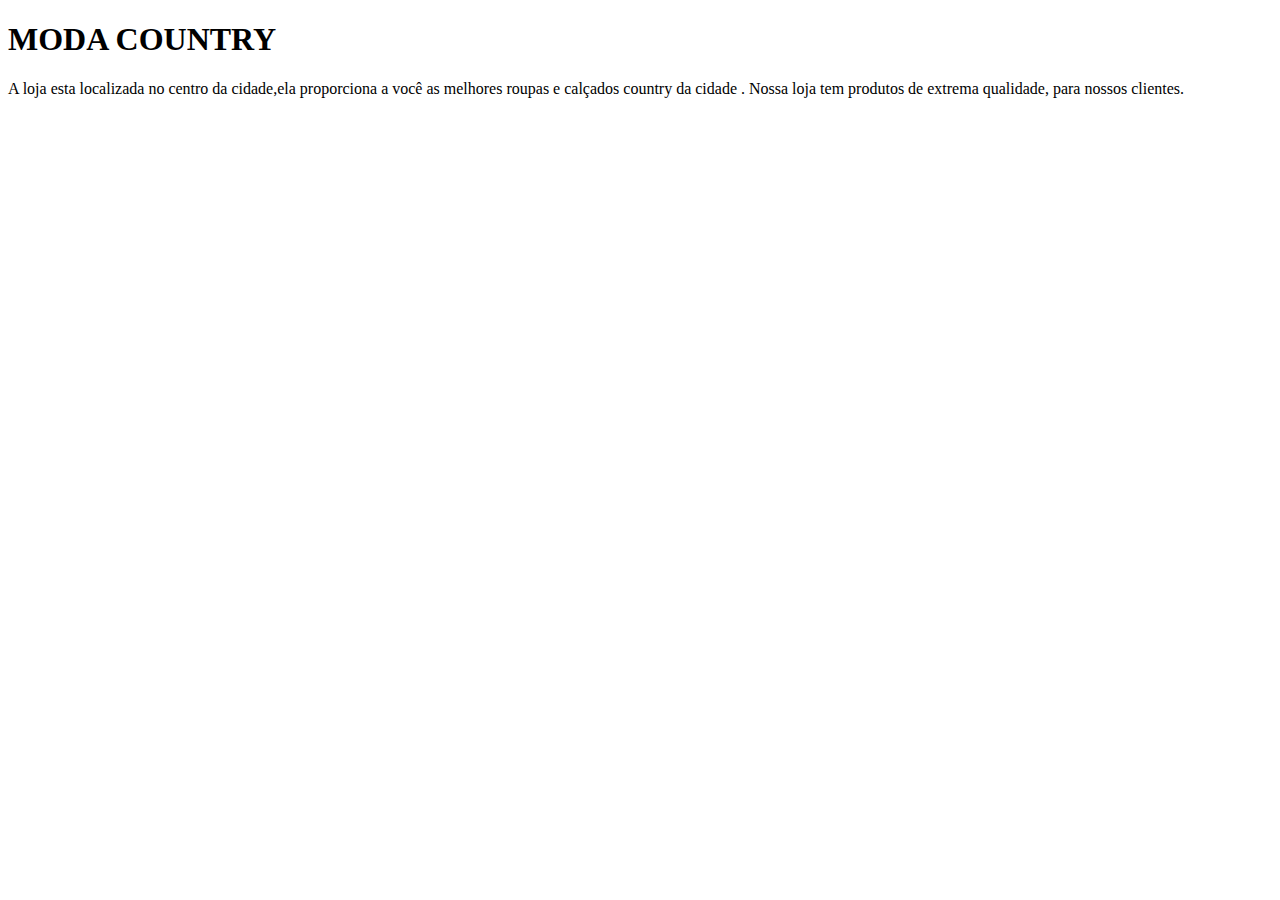
==== index.html @ 0be1b8f0 "atualização" ====
<!DOCTYPE html>
<html lang="pt-br">
  <head>
    <link rel="stylesheet" href +"style.css">
    <meta charset="utf-8">
    <title></title>
  </head>
  <body>
    <h1>MODA COUNTRY</h1>

    <P>
A loja esta localizada no centro da cidade,ela proporciona a você as melhores roupas e calçados country da cidade .

Nossa loja tem produtos de extrema qualidade, para nossos clientes.</P>






    
  </body>
</html>
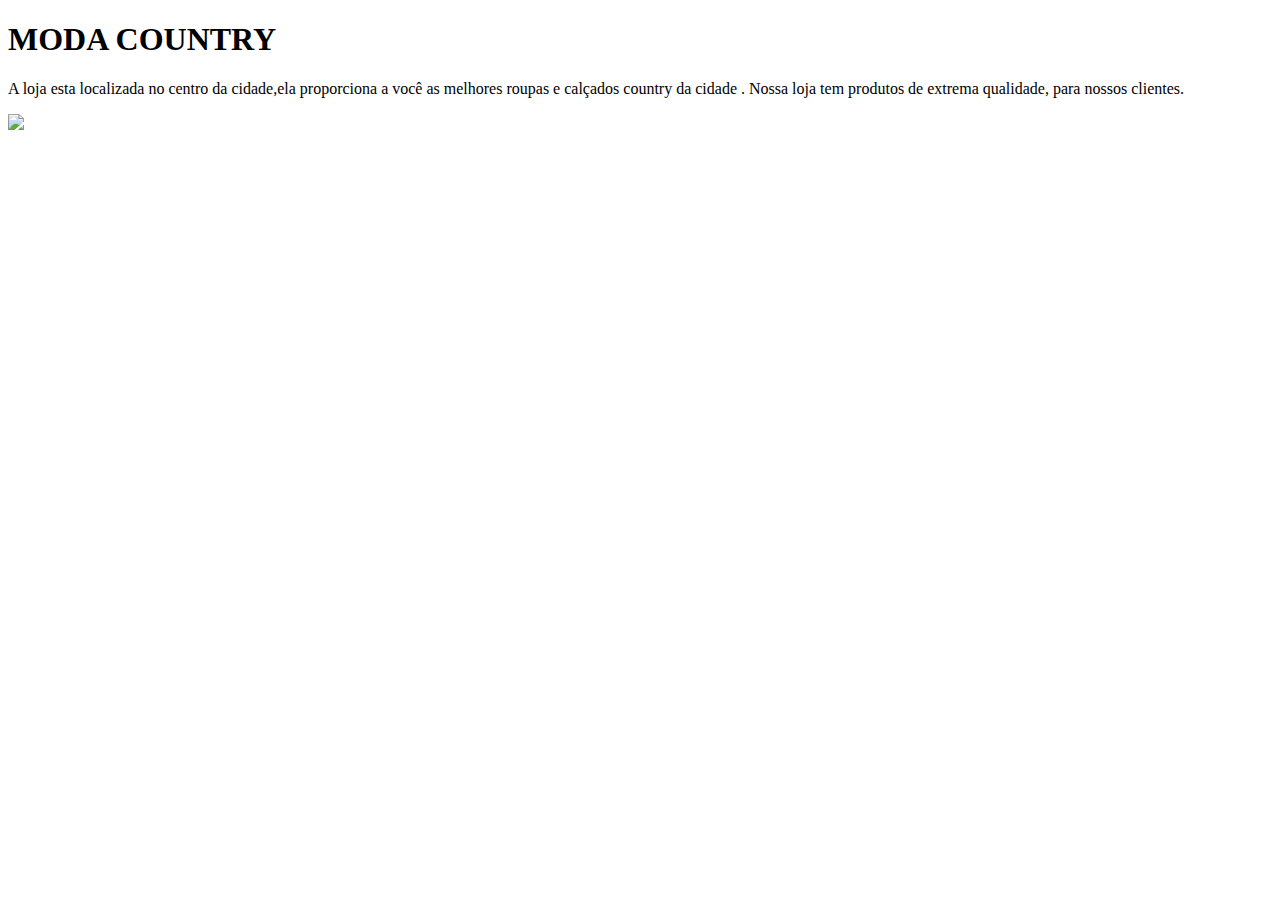
==== commit 2b03650f: "site" ====
--- a/index.html
+++ b/index.html
@@ -18,6 +18,6 @@
 
 
 
-    
+    <img src="contry.png">
   </body>
 </html>
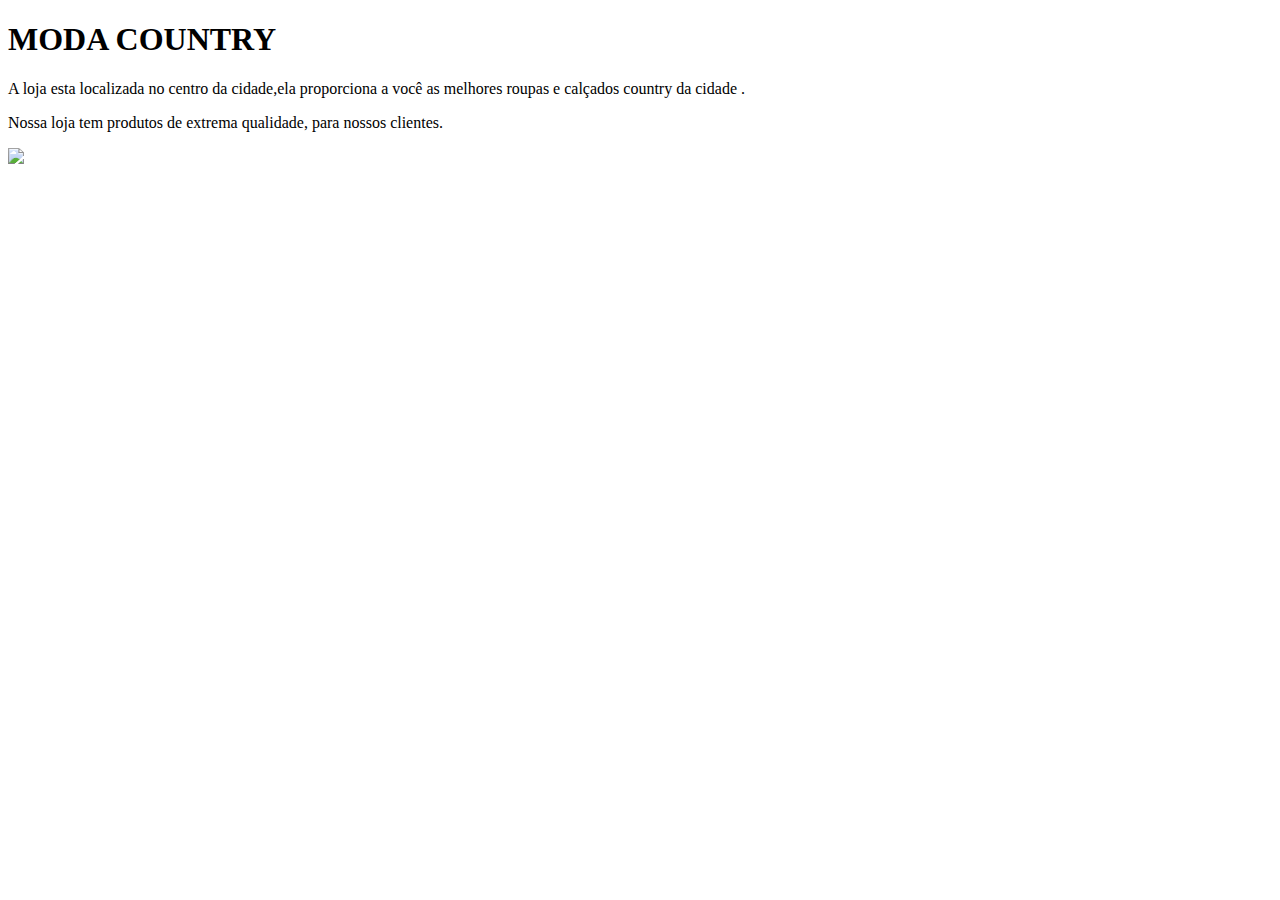
==== commit fd363043: "att" ====
--- a/index.html
+++ b/index.html
@@ -8,16 +8,15 @@
   <body>
     <h1>MODA COUNTRY</h1>
 
-    <P>
-A loja esta localizada no centro da cidade,ela proporciona a você as melhores roupas e calçados country da cidade .
+    <p>A loja esta localizada no centro da cidade,ela proporciona a você as melhores roupas e calçados country da cidade .</p>
 
-Nossa loja tem produtos de extrema qualidade, para nossos clientes.</P>
+    <p>Nossa loja tem produtos de extrema qualidade, para nossos clientes.</p>
 
 
 
 
 
 
-    <img src="contry.png">
+    <img src="./img/contry.png">
   </body>
 </html>
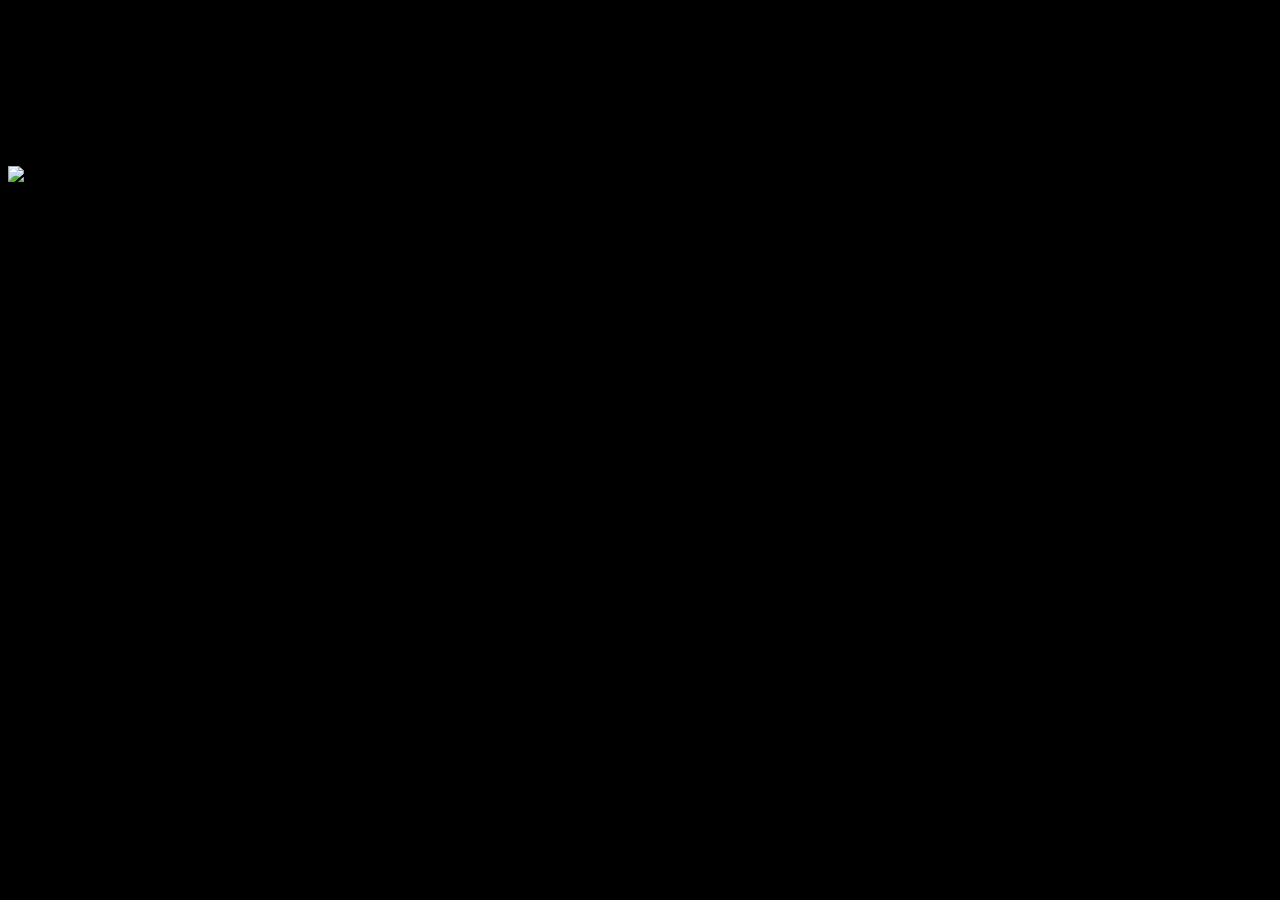
==== commit c29dafe0: "att" ====
--- a/index.html
+++ b/index.html
@@ -1,7 +1,7 @@
 <!DOCTYPE html>
 <html lang="pt-br">
   <head>
-    <link rel="stylesheet" href +"style.css">
+    <link rel="stylesheet" href="style.css">
     <meta charset="utf-8">
     <title></title>
   </head>
--- a/style.css
+++ b/style.css
@@ -0,0 +1,19 @@
+body{
+    background: #000000;
+}
+
+
+
+img {
+width: 100%;
+
+}
+
+h1 {
+    text-align: center;
+}
+
+p {
+    text-align: center;
+    font-size:  20px;
+}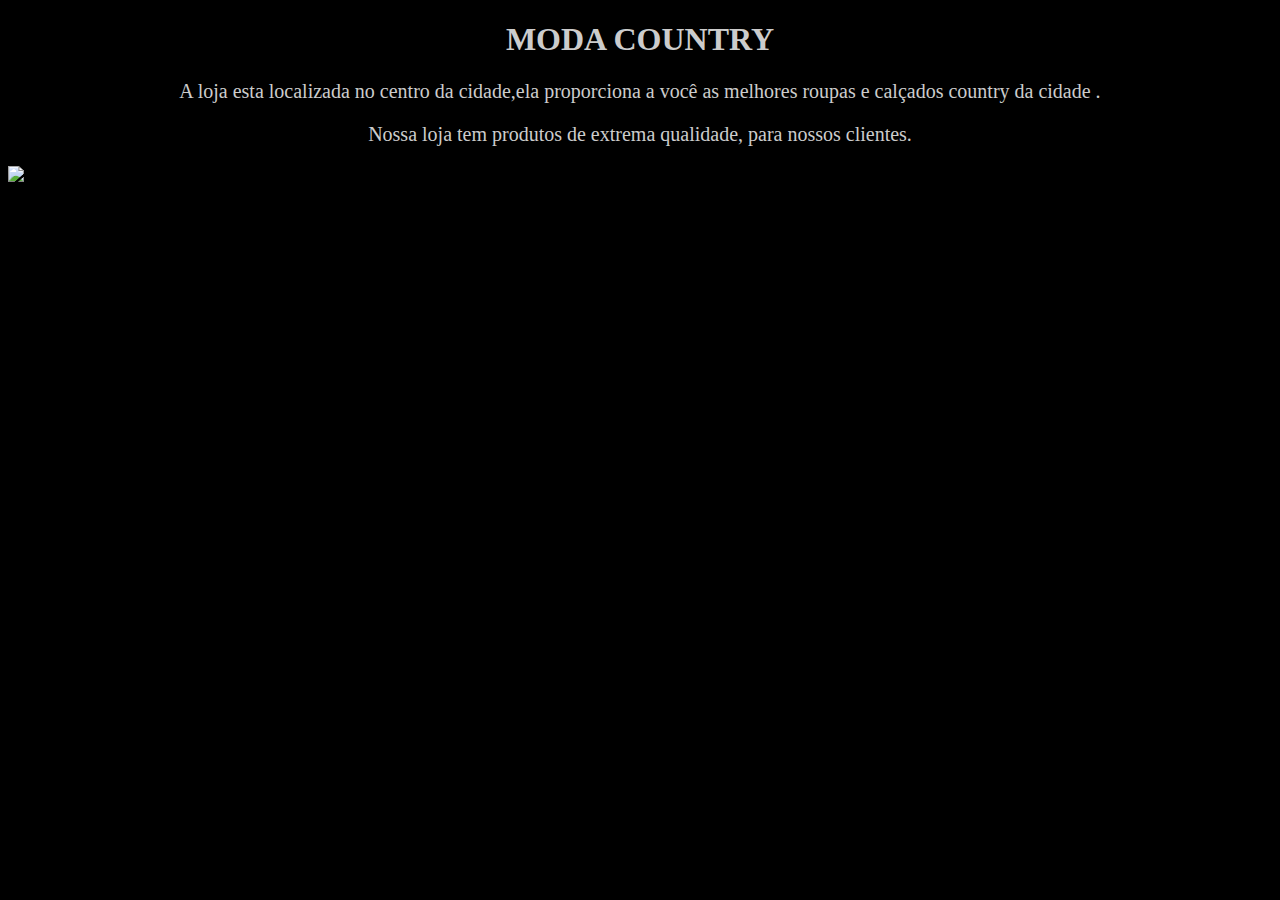
==== commit 358c1ac1: "ATUALIZADO" ====
--- a/index.html
+++ b/index.html
@@ -17,6 +17,6 @@
 
 
 
-    <img src="./img/contry.png">
+    <img src="./img/contry.png" alt="sim">
   </body>
 </html>
--- a/style.css
+++ b/style.css
@@ -11,9 +11,11 @@
 
 h1 {
     text-align: center;
+    color: #CCCCCC;
 }
 
 p {
+    color: #CCCCCC;
     text-align: center;
     font-size:  20px;
 }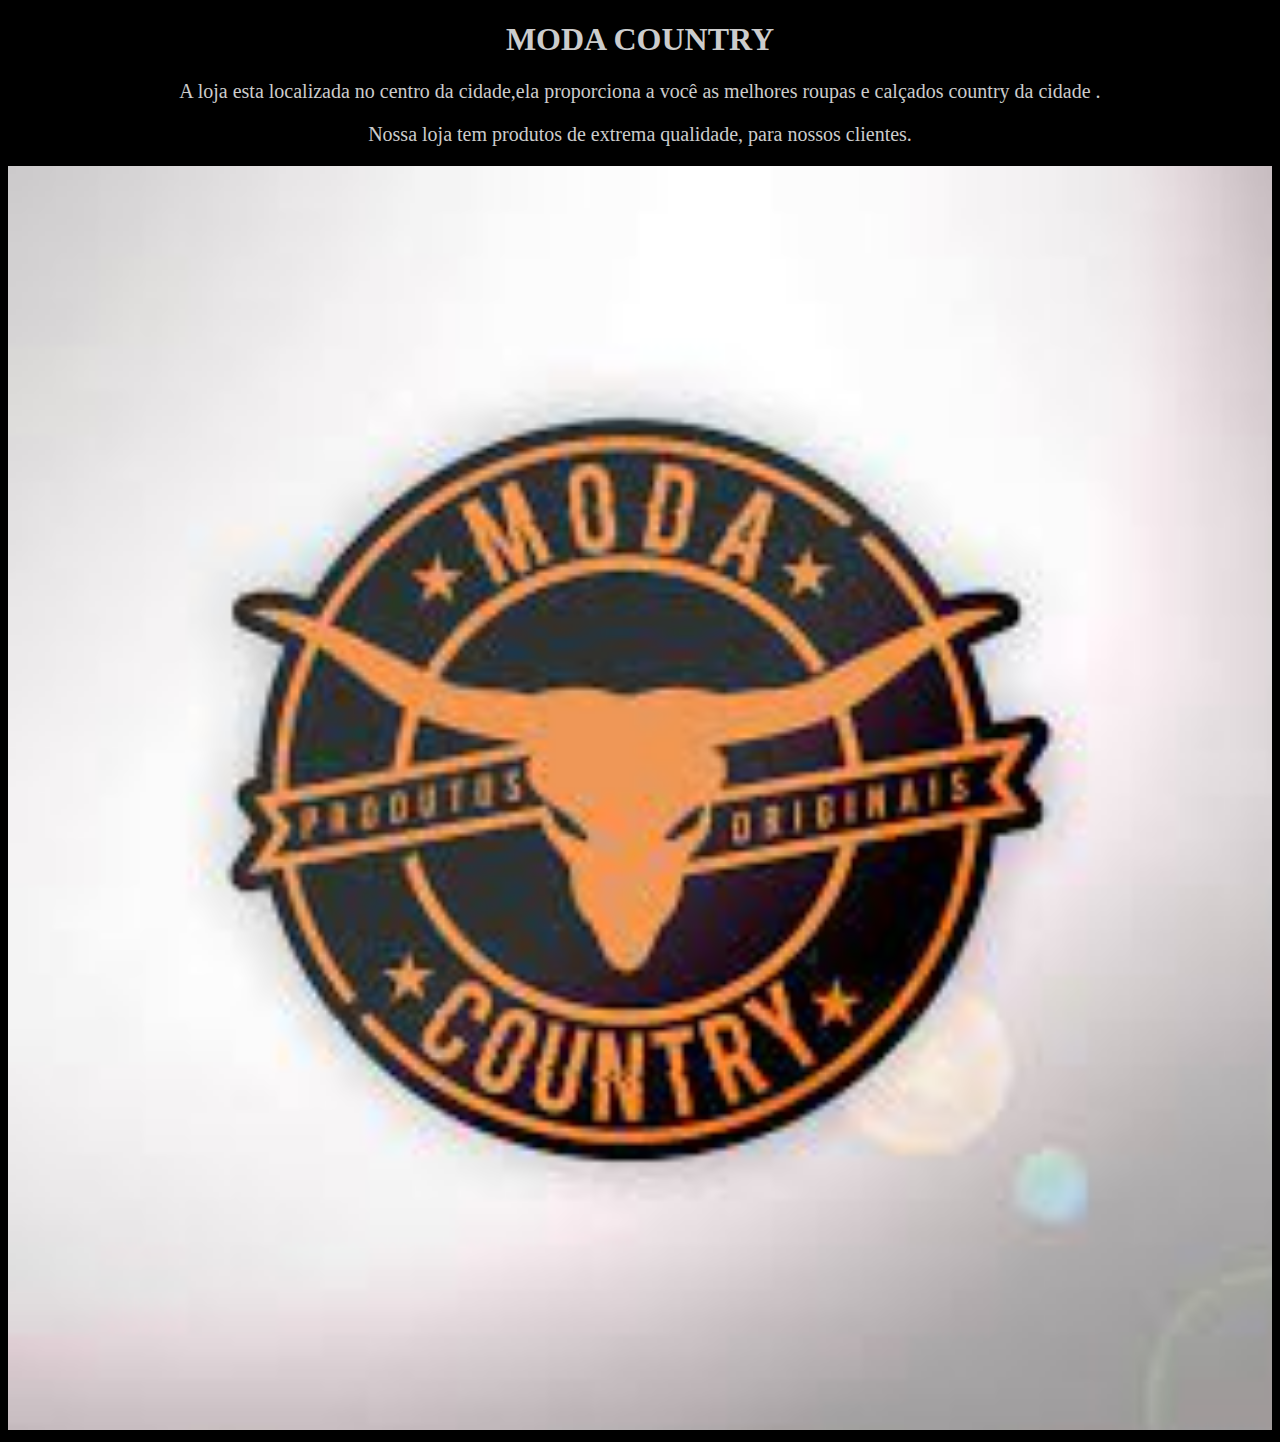
==== commit f16b31f7: "att" ====
--- a/index.html
+++ b/index.html
@@ -12,11 +12,7 @@
 
     <p>Nossa loja tem produtos de extrema qualidade, para nossos clientes.</p>
 
+    <img src="./img/country.png" alt="sim">
 
-
-
-
-
-    <img src="./img/contry.png" alt="sim">
   </body>
 </html>
